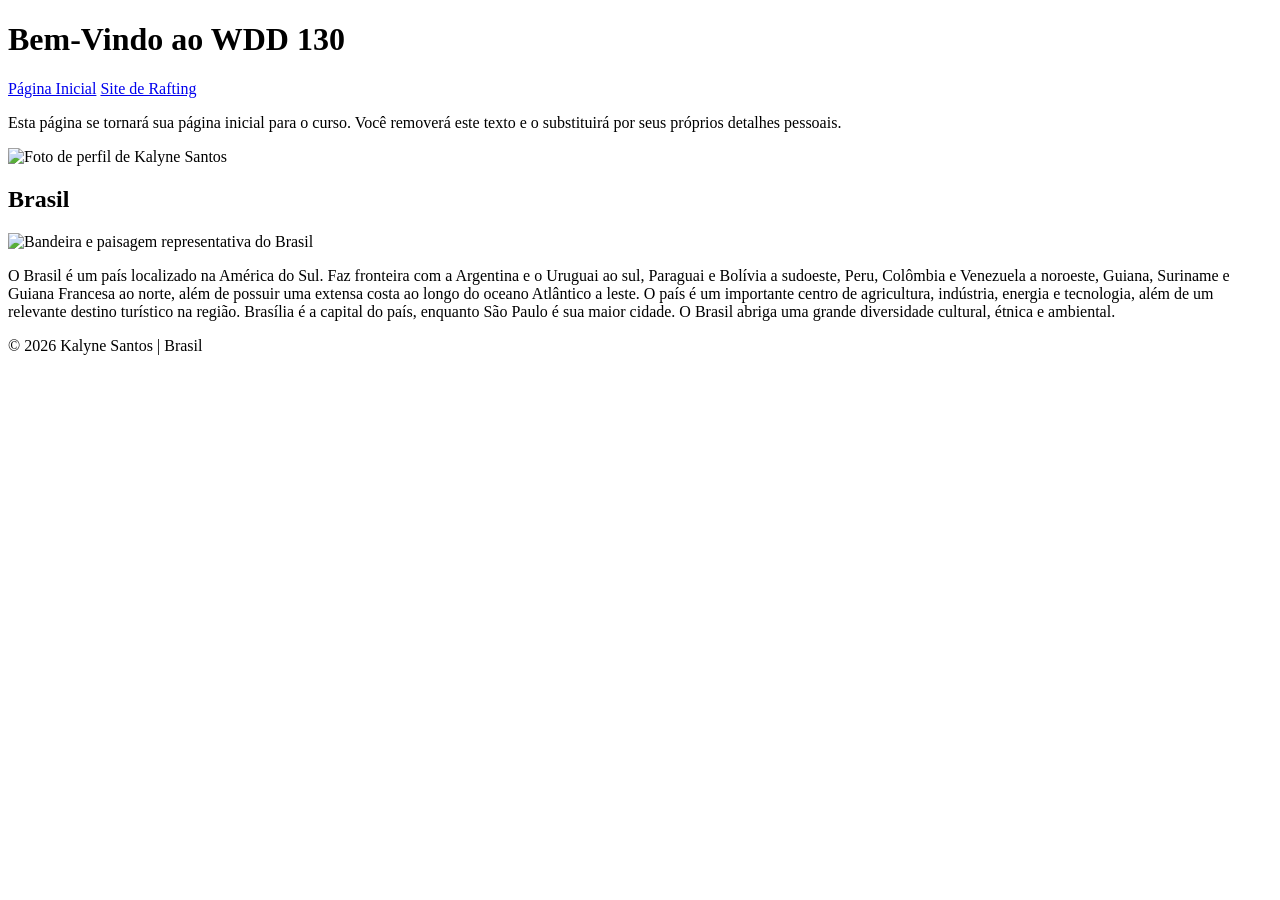
==== wwr/index.html @ 117297d7 "alterações feitas agora" ====
<!DOCTYPE html>
<html lang="pt-br">

<head>
    <meta charset="UTF-8">
    <meta name="viewport" content="width=device-width, initial-scale=1.0">
    <title>WDD 130 | Página Inicial</title>
    <meta name="description"
      content="Página inicial do curso WDD 130 de Kalyne Santos, contendo informações do curso e sobre o Brasil.">
    <meta name="author" content="Kalyne Santos">
    <link rel="stylesheet" href="estilos/estilos.css">
</head>

<body>
    <header>
        <h1>Bem-Vindo ao WDD 130</h1>
        <nav>
            <a href="#">Página Inicial</a>
            <a href="wwr/">Site de Rafting</a>
        </nav>
    </header>

    <main>
        <p>Esta página se tornará sua página inicial para o curso. Você removerá este texto e o
            substituirá por seus próprios detalhes pessoais.</p>
        <img src="semana02/imagens/perfil.png" alt="Foto de perfil de Kalyne Santos">
    </main>

    <aside>
        <h2>Brasil</h2>
        <img src="semana02/imagens/perfil.png" alt="Bandeira e paisagem representativa do Brasil">
        <p>O Brasil é um país localizado na América do Sul. Faz fronteira com a Argentina e o
            Uruguai ao sul, Paraguai e Bolívia a sudoeste, Peru, Colômbia e Venezuela a noroeste,
            Guiana, Suriname e Guiana Francesa ao norte, além de possuir uma extensa costa ao longo
            do oceano Atlântico a leste. O país é um importante centro de agricultura, indústria,
            energia e tecnologia, além de um relevante destino turístico na região. Brasília é a
            capital do país, enquanto São Paulo é sua maior cidade. O Brasil abriga uma grande
            diversidade cultural, étnica e ambiental.</p>
    </aside>

    <footer>
        <p>&copy; 2026 Kalyne Santos | Brasil</p>
    </footer>
</body>

</html>
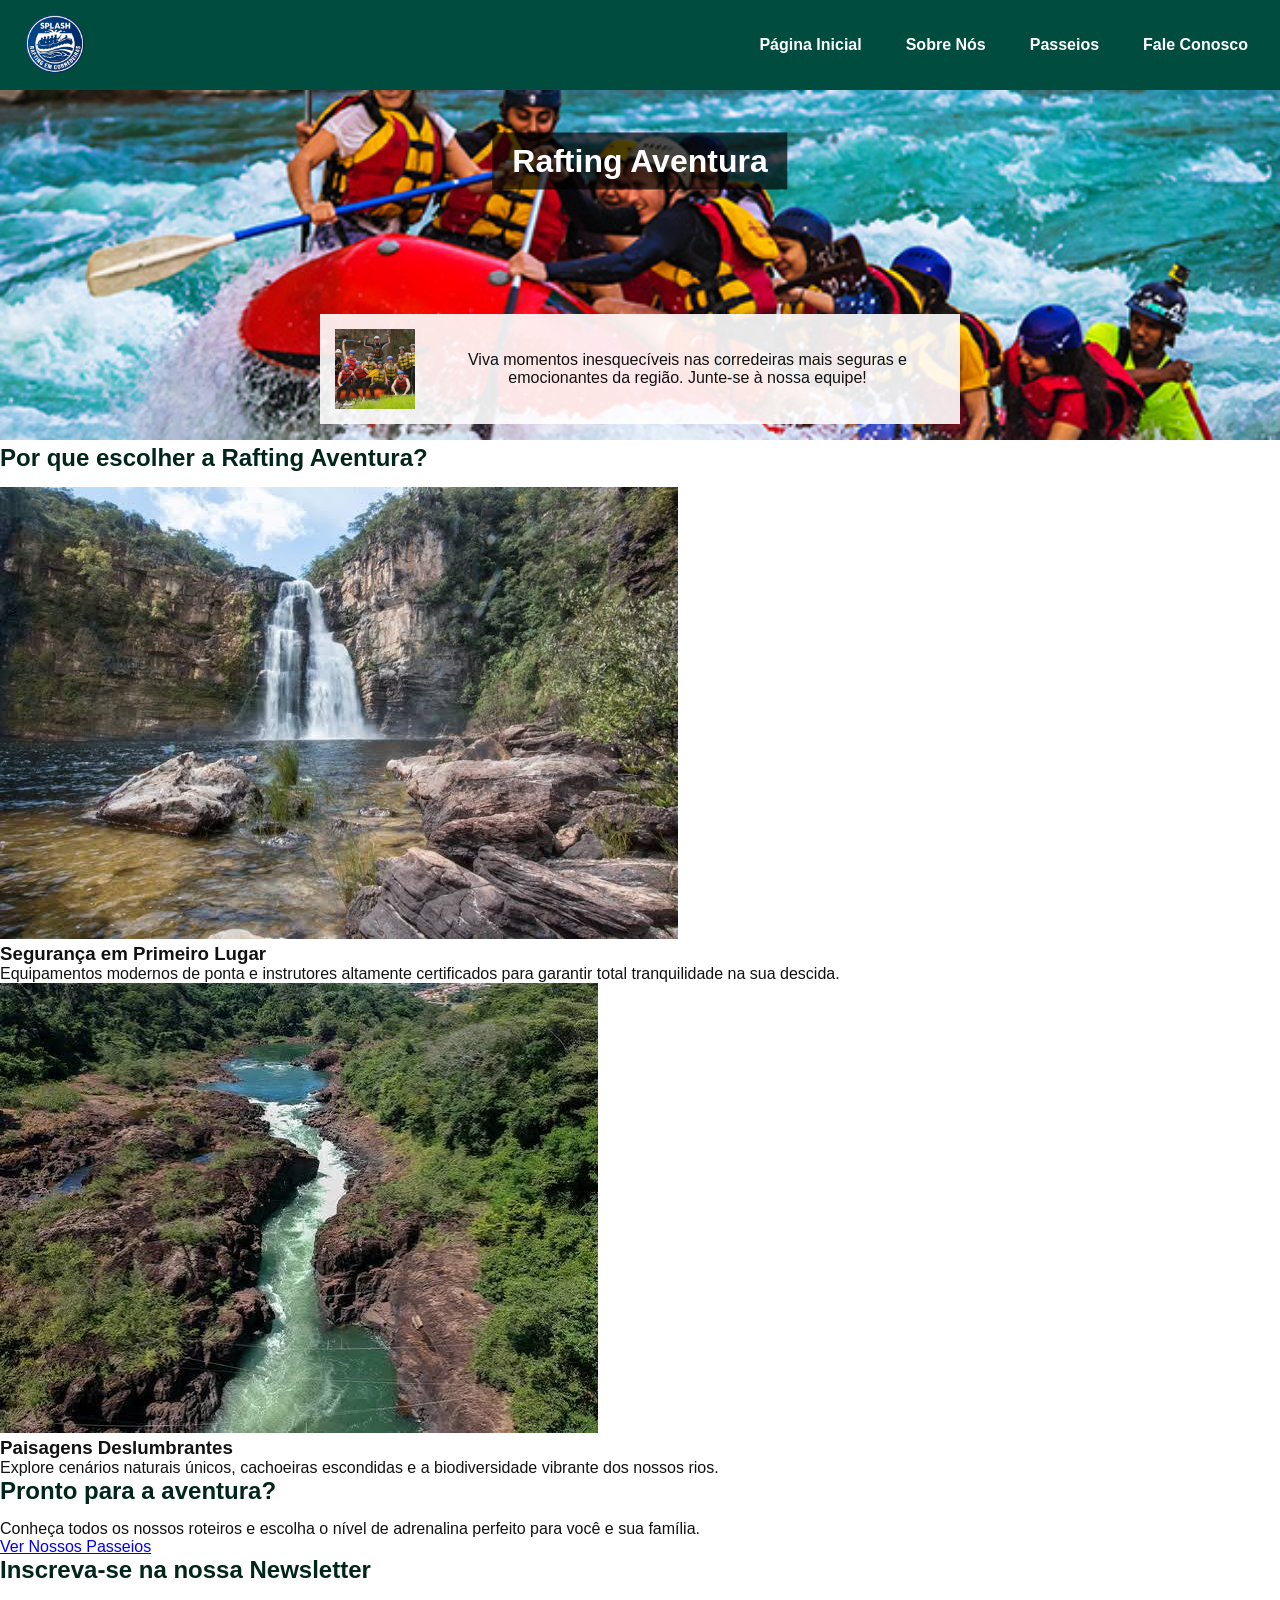
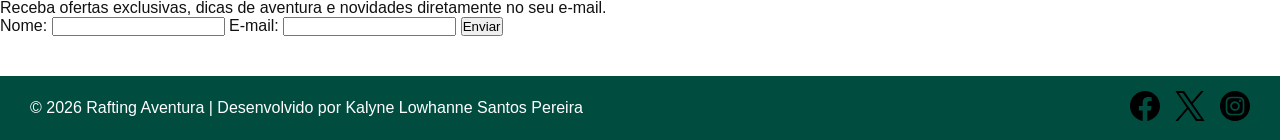
==== commit daa98e87: "novas correções" ====
--- a/wwr/index.html
+++ b/wwr/index.html
@@ -4,42 +4,93 @@
 <head>
     <meta charset="UTF-8">
     <meta name="viewport" content="width=device-width, initial-scale=1.0">
-    <title>WDD 130 | Página Inicial</title>
+    <title>Rafting Aventura | Página Inicial</title>
     <meta name="description"
-      content="Página inicial do curso WDD 130 de Kalyne Santos, contendo informações do curso e sobre o Brasil.">
-    <meta name="author" content="Kalyne Santos">
-    <link rel="stylesheet" href="estilos/estilos.css">
+      content="Bem-vindo à Rafting Aventura. Descubra os melhores passeios, corredeiras emocionantes e garanta a sua vaga em nossas aventuras pelo rio.">
+    <meta name="author" content="Kalyne Lowhanne Santos Pereira">
+    <link rel="stylesheet" href="estilos/rafting.css">
 </head>
 
 <body>
     <header>
-        <h1>Bem-Vindo ao WDD 130</h1>
+        <img src="imagens/logo.png" alt="Logotipo do Rafting Aventura" class="logo">
         <nav>
-            <a href="#">Página Inicial</a>
-            <a href="wwr/">Site de Rafting</a>
+            <a href="index.html">Página Inicial</a>
+            <a href="sobre.html">Sobre Nós</a>
+            <a href="passeios.html">Passeios</a>
+            <a href="contato.html">Fale Conosco</a>
         </nav>
     </header>
 
     <main>
-        <p>Esta página se tornará sua página inicial para o curso. Você removerá este texto e o
-            substituirá por seus próprios detalhes pessoais.</p>
-        <img src="semana02/imagens/perfil.png" alt="Foto de perfil de Kalyne Santos">
+        <!-- Imagem Principal / Hero Section com título em pos. absoluto -->
+        <div class="hero">
+            <img src="imagens/hero.jpg" alt="Rafting nas corredeiras em equipe">
+            <h1>Rafting Aventura</h1>
+            <article>
+                <img src="imagens/historia.jpg" alt="Equipe reunida">
+                <p>Viva momentos inesquecíveis nas corredeiras mais seguras e emocionantes da
+                    região. Junte-se à nossa equipe!</p>
+            </article>
+        </div>
+
+        <!-- Seção de Ofertas com CSS Grid e imagens adicionais -->
+        <section class="home-grid">
+            <h2>Por que escolher a Rafting Aventura?</h2>
+            <div class="grid-container">
+                <div class="grid-item">
+                    <img src="imagens/aventura1.jpg" alt="Salto do Rio Negro">
+                    <h3>Segurança em Primeiro Lugar</h3>
+                    <p>Equipamentos modernos de ponta e instrutores altamente certificados para
+                        garantir total tranquilidade na sua descida.</p>
+                </div>
+                <div class="grid-item">
+                    <img src="imagens/aventura2.jpg" alt="Corredeira do Rio Paranapanema">
+                    <h3>Paisagens Deslumbrantes</h3>
+                    <p>Explore cenários naturais únicos, cachoeiras escondidas e a biodiversidade
+                        vibrante dos nossos rios.</p>
+                </div>
+            </div>
+        </section>
+
+        <!-- Chamada para Ação (CTA) para a página de passeios -->
+        <section class="cta-section">
+            <h2>Pronto para a aventura?</h2>
+            <p>Conheça todos os nossos roteiros e escolha o nível de adrenalina perfeito para você e
+                sua família.</p>
+            <a href="passeios.html" class="cta-button">Ver Nossos Passeios</a>
+        </section>
+
+        <!-- Formulário de Inscrição para a Newsletter -->
+        <section class="newsletter-section">
+            <h2>Inscreva-se na nossa Newsletter</h2>
+            <p>Receba ofertas exclusivas, dicas de aventura e novidades diretamente no seu e-mail.
+            </p>
+            <form action="#" method="post" class="newsletter-form">
+                <label for="username">Nome:</label>
+                <input type="text" id="username" name="username" required>
+
+                <label for="useremail">E-mail:</label>
+                <input type="email" id="useremail" name="useremail" required>
+
+                <button type="submit">Enviar</button>
+            </form>
+        </section>
     </main>
 
-    <aside>
-        <h2>Brasil</h2>
-        <img src="semana02/imagens/perfil.png" alt="Bandeira e paisagem representativa do Brasil">
-        <p>O Brasil é um país localizado na América do Sul. Faz fronteira com a Argentina e o
-            Uruguai ao sul, Paraguai e Bolívia a sudoeste, Peru, Colômbia e Venezuela a noroeste,
-            Guiana, Suriname e Guiana Francesa ao norte, além de possuir uma extensa costa ao longo
-            do oceano Atlântico a leste. O país é um importante centro de agricultura, indústria,
-            energia e tecnologia, além de um relevante destino turístico na região. Brasília é a
-            capital do país, enquanto São Paulo é sua maior cidade. O Brasil abriga uma grande
-            diversidade cultural, étnica e ambiental.</p>
-    </aside>
-
     <footer>
-        <p>&copy; 2026 Kalyne Santos | Brasil</p>
+        <p>&copy; 2026 Rafting Aventura | Desenvolvido por Kalyne Lowhanne Santos Pereira</p>
+        <nav class="socialmedia">
+            <a href="https://facebook.com" target="_blank">
+                <img src="imagens/facebook.svg" alt="Ícone do Facebook">
+            </a>
+            <a href="https://twitter.com" target="_blank">
+                <img src="imagens/twitter.svg" alt="Ícone do Twitter">
+            </a>
+            <a href="https://instagram.com" target="_blank">
+                <img src="imagens/instagram.svg" alt="Ícone do Instagram">
+            </a>
+        </nav>
     </footer>
 </body>
 
--- a/wwr/estilos/rafting.css
+++ b/wwr/estilos/rafting.css
@@ -0,0 +1,230 @@
+* {
+    margin: 0;
+    padding: 0;
+    box-sizing: border-box;
+}
+
+:root {
+    --primary-color: #004d40;
+    --secondary-color: #00796b;
+    --accent-color: #00251a;
+    --text-color: #111111;
+    --bg-color: #ffffff;
+    --white: #ffffff;
+}
+
+body {
+    font-family: Arial, sans-serif;
+    background-color: var(--bg-color);
+    color: var(--text-color);
+}
+
+header {
+    display: grid;
+    grid-template-columns: auto 1fr;
+    align-items: center;
+    background-color: var(--primary-color);
+    color: var(--white);
+    padding: 10px 20px;
+}
+
+header .logo {
+    max-height: 70px;
+    width: auto;
+}
+
+header nav {
+    display: flex;
+    justify-content: flex-end;
+    gap: 20px;
+}
+
+header nav a,
+header nav a:visited {
+    color: var(--white);
+    text-decoration: none;
+    font-weight: bold;
+    padding: 8px 12px;
+}
+
+header nav a:hover {
+    color: var(--secondary-color);
+}
+
+.hero {
+    position: relative;
+    text-align: center;
+}
+
+.hero img {
+    width: 100%;
+    height: 350px;
+    object-fit: cover;
+}
+
+.hero h1 {
+    position: absolute;
+    top: 20%;
+    left: 50%;
+    transform: translate(-50%, -50%);
+    color: var(--white);
+    background-color: rgba(0, 0, 0, 0.7);
+    padding: 10px 20px;
+}
+
+.hero article {
+    position: absolute;
+    bottom: 20px;
+    left: 50%;
+    transform: translateX(-50%);
+    background-color: rgba(255, 255, 255, 0.9);
+    padding: 15px;
+    max-width: 80%;
+    display: flex;
+    align-items: center;
+    gap: 15px;
+}
+
+.hero article img {
+    width: 80px;
+    height: 80px;
+    object-fit: cover;
+}
+
+.historia {
+    max-width: 800px;
+    margin: 40px auto;
+    padding: 0 20px;
+    text-align: center;
+}
+
+h2 {
+    color: var(--accent-color);
+    margin-bottom: 15px;
+}
+
+.aventura {
+    max-width: 1200px;
+    margin: 40px auto;
+    padding: 0 20px;
+    display: flex;
+    flex-wrap: wrap;
+    justify-content: space-between;
+    gap: 10px;
+}
+
+.aventura h2 {
+    width: 100%;
+    text-align: center;
+}
+
+.aventura figure {
+    flex: 1;
+    min-width: 180px;
+    margin: 0;
+    text-align: center;
+}
+
+.aventura img {
+    width: 100%;
+    height: 150px;
+    object-fit: cover;
+}
+
+figcaption {
+    font-size: 0.9rem;
+    font-weight: bold;
+    margin-top: 5px;
+}
+
+footer {
+    display: flex;
+    justify-content: space-between;
+    align-items: center;
+    background-color: var(--primary-color);
+    color: var(--white);
+    padding: 15px 30px;
+    margin-top: 40px;
+}
+
+footer p {
+    margin: 0;
+}
+
+footer .socialmedia {
+    display: flex;
+    gap: 15px;
+}
+
+footer .socialmedia img {
+    width: 30px;
+    height: 30px;
+}
+
+/* =================================== */
+/* Estilos da Página Fale Conosco      */
+/* =================================== */
+
+.company-info {
+    display: grid;
+    grid-template-columns: 1fr 1fr;
+    gap: 20px;
+    margin-bottom: 30px;
+}
+
+.map-container iframe {
+    width: 100%;
+    border: none;
+    border-radius: 8px;
+}
+
+.employee-grid {
+    display: flex;
+    justify-content: space-around;
+    gap: 20px;
+    flex-wrap: wrap;
+    margin-bottom: 30px;
+}
+
+.employee-grid figure {
+    text-align: center;
+    margin: 0;
+}
+
+.employee-grid img {
+    width: 150px;
+    height: 150px;
+    object-fit: cover;
+    border-radius: 50%;
+}
+
+.contact-form {
+    display: flex;
+    flex-direction: column;
+    gap: 12px;
+    max-width: 500px;
+    margin: 0 auto;
+}
+
+.contact-form fieldset {
+    display: flex;
+    flex-direction: column;
+    gap: 8px;
+    padding: 12px;
+    border: 1px solid #ccc;
+    border-radius: 5px;
+}
+
+.contact-form button[type="submit"] {
+    background-color: #0056b3;
+    color: #ffffff;
+    padding: 12px;
+    border: none;
+    border-radius: 5px;
+    font-weight: bold;
+    cursor: pointer;
+}
+
+.contact-form button[type="submit"]:hover {
+    background-color: #003d80;
+}
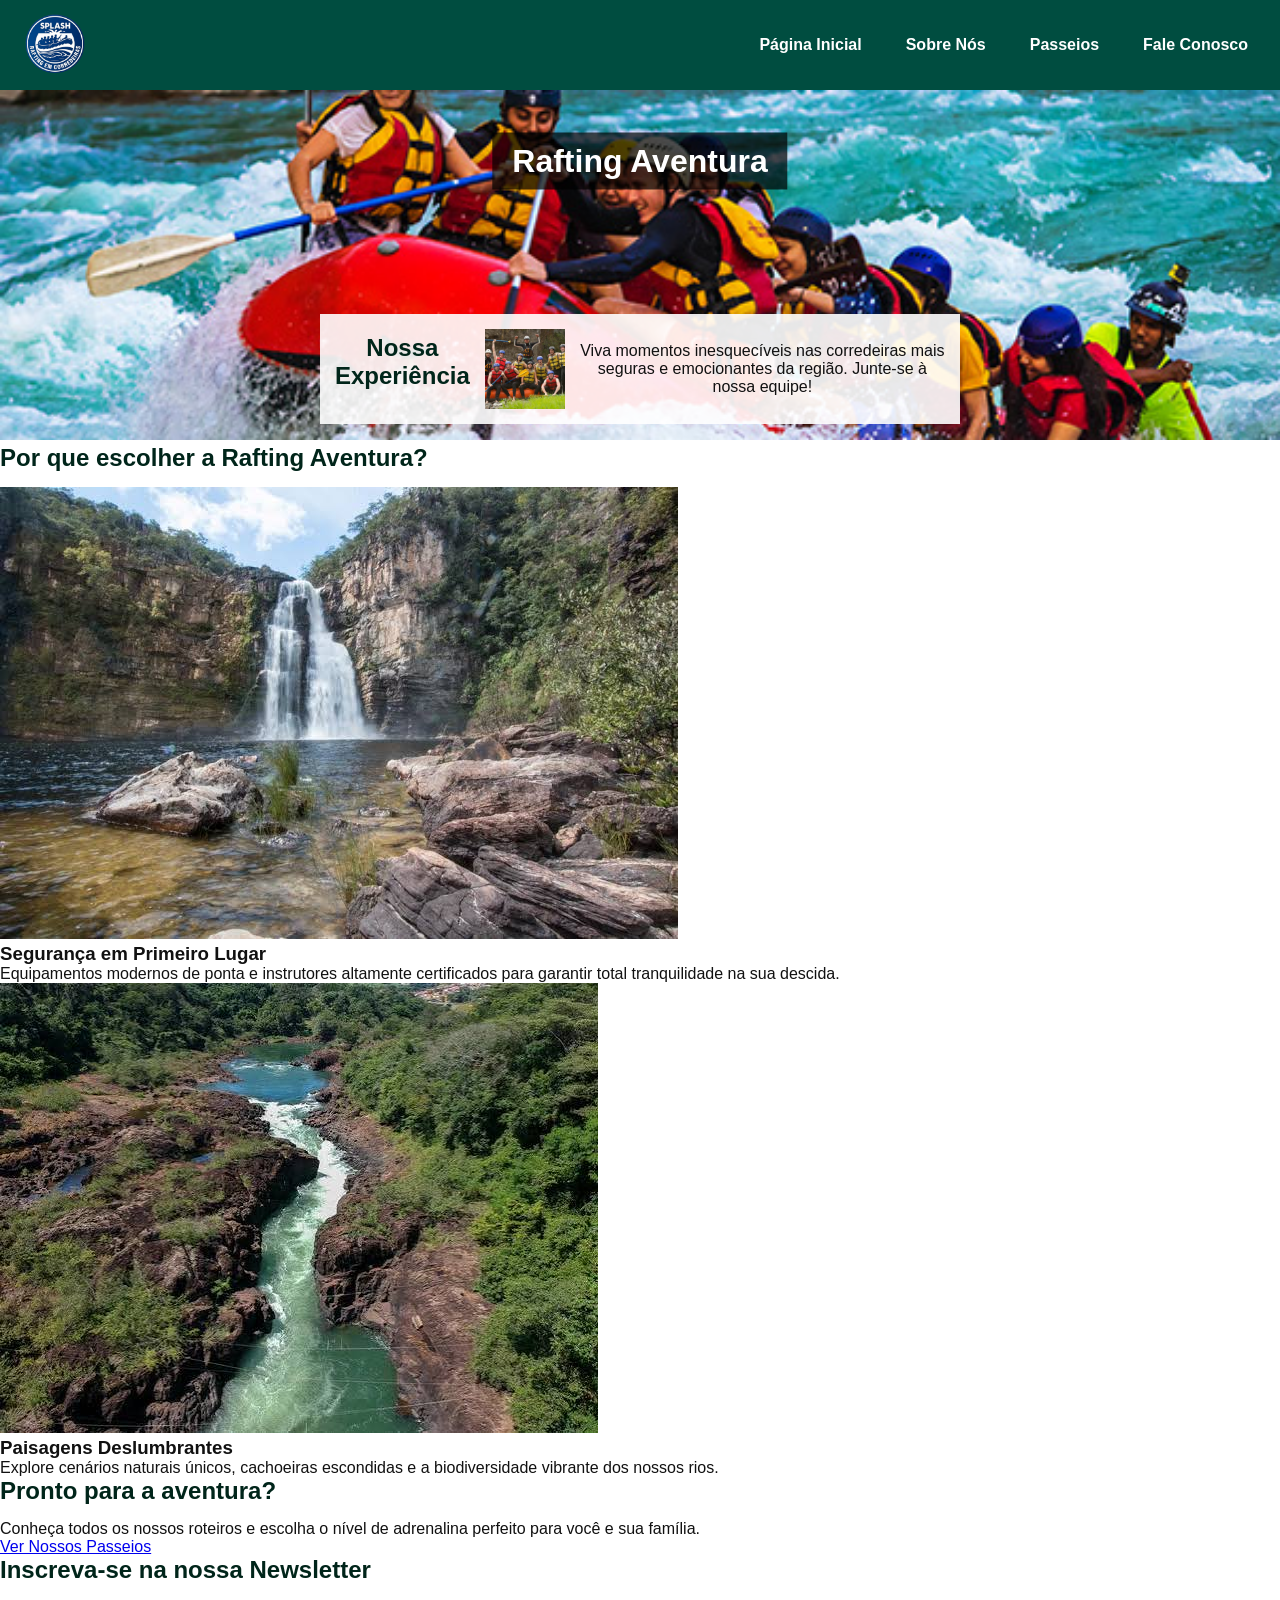
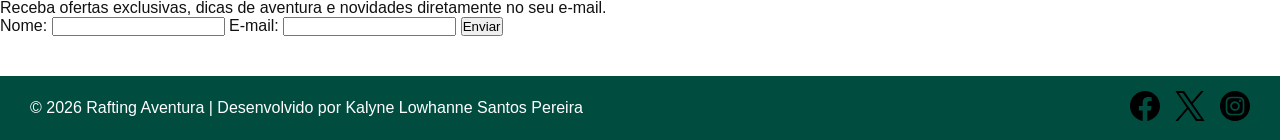
==== commit 2e268a1b: "correções realizadas no index" ====
--- a/wwr/index.html
+++ b/wwr/index.html
@@ -28,6 +28,7 @@
             <img src="imagens/hero.jpg" alt="Rafting nas corredeiras em equipe">
             <h1>Rafting Aventura</h1>
             <article>
+                <h2>Nossa Experiência</h2>
                 <img src="imagens/historia.jpg" alt="Equipe reunida">
                 <p>Viva momentos inesquecíveis nas corredeiras mais seguras e emocionantes da
                     região. Junte-se à nossa equipe!</p>
